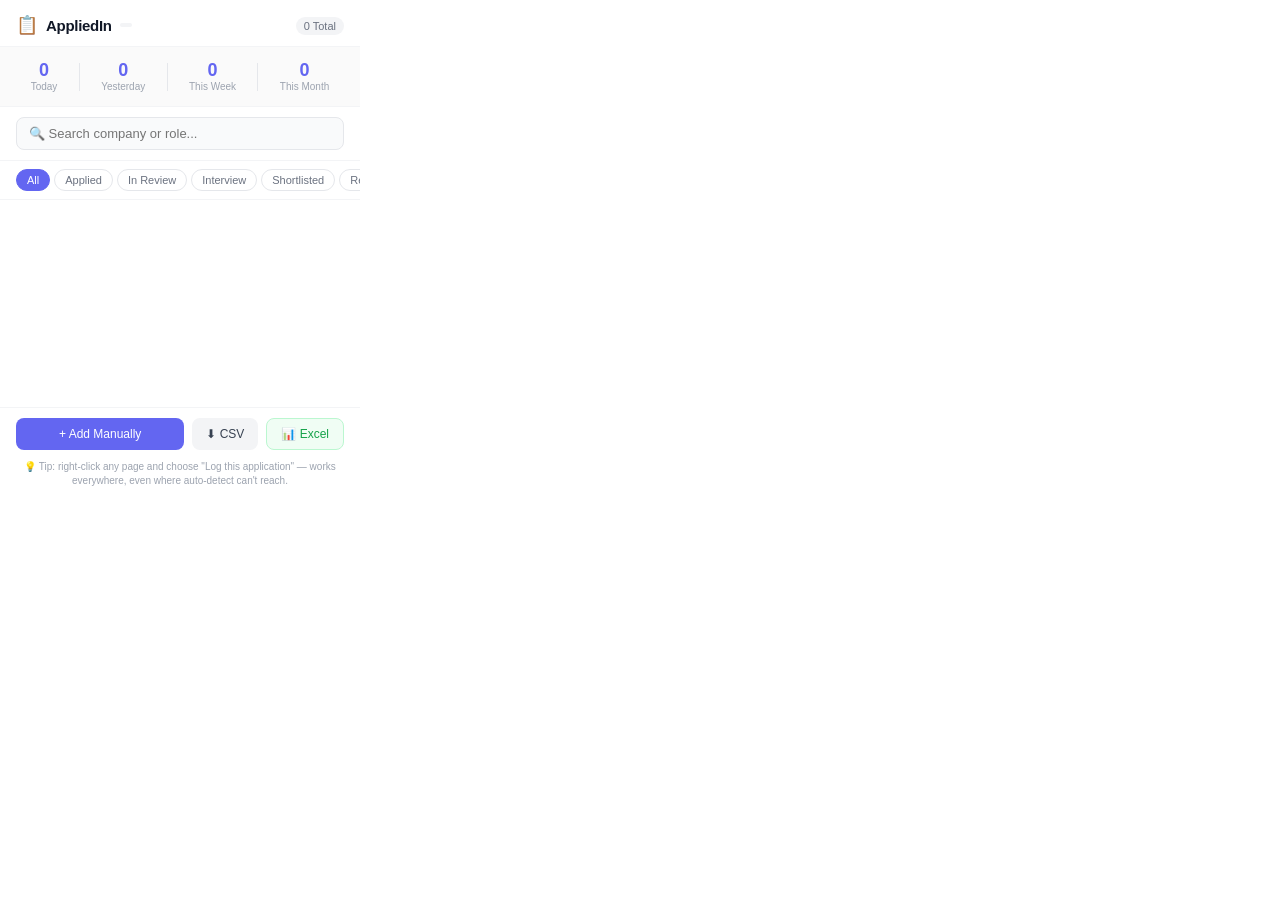
==== extension/popup/popup.html @ 759933e7 "new ways are coming to save the job role" ====
<!DOCTYPE html>
<html lang="en">
<head>
  <meta charset="UTF-8" />
  <meta name="viewport" content="width=device-width, initial-scale=1.0" />
  <title>AppliedIn</title>
  <link rel="stylesheet" href="popup.css" />
</head>
<body>

  <!-- Header -->
  <div class="header">
    <div class="header-left">
      <span class="logo">📋</span>
      <span class="app-name">AppliedIn</span>
      <span class="app-version" id="appVersion"></span>
    </div>
    <div class="header-right">
      <span class="total-count" id="totalCount">0 Total</span>
    </div>
  </div>

  <!-- Stats Bar -->
  <div class="stats-bar">
    <div class="stat" data-period="today">
      <div class="stat-value" id="statToday">0</div>
      <div class="stat-label">Today</div>
    </div>
    <div class="stat-divider"></div>
    <div class="stat" data-period="yesterday">
      <div class="stat-value" id="statYesterday">0</div>
      <div class="stat-label">Yesterday</div>
    </div>
    <div class="stat-divider"></div>
    <div class="stat" data-period="week">
      <div class="stat-value" id="statWeek">0</div>
      <div class="stat-label">This Week</div>
    </div>
    <div class="stat-divider"></div>
    <div class="stat" data-period="month">
      <div class="stat-value" id="statMonth">0</div>
      <div class="stat-label">This Month</div>
    </div>
  </div>

  <!-- Search Bar -->
  <div class="search-wrap">
    <input
      type="text"
      id="searchInput"
      placeholder="🔍 Search company or role..."
      autocomplete="off"
    />
  </div>

  <!-- Filter Tabs -->
  <div class="filter-tabs">
    <button class="tab active" data-filter="all">All</button>
    <button class="tab" data-filter="Applied">Applied</button>
    <button class="tab" data-filter="In Review">In Review</button>
    <button class="tab" data-filter="Interview">Interview</button>
    <button class="tab" data-filter="Shortlisted">Shortlisted</button>
    <button class="tab" data-filter="Rejected">Rejected</button>
  </div>

  <!-- Applications List -->
  <div class="applications-list" id="applicationsList"></div>

  <!-- Empty State -->
  <div class="empty-state" id="emptyState" style="display:none;">
    <div class="empty-icon">📭</div>
    <div class="empty-title">No applications yet</div>
    <div class="empty-subtitle">Start applying on LinkedIn, Naukri, or Internshala and they'll appear here automatically.</div>
  </div>

  <!-- Bottom Actions -->
  <div class="bottom-bar">
    <button class="btn-add" id="btnAdd">+ Add Manually</button>
    <button class="btn-export" id="btnExport">⬇ CSV</button>
    <button class="btn-excel" id="btnExcel">📊 Excel</button>
  </div>
  <div class="tip-text">
    💡 Tip: right-click any page and choose "Log this application" — works everywhere, even where auto-detect can't reach.
  </div>

  <!-- Manual Add Modal -->
  <div class="modal-overlay" id="modalOverlay" style="display:none;">
    <div class="modal">
      <div class="modal-header">
        <span class="modal-title">Add Application</span>
        <button class="modal-close" id="modalClose">✕</button>
      </div>
      <div class="modal-body">
        <input type="text" id="addCompany" placeholder="Company name *" />
        <input type="text" id="addRole" placeholder="Job role *" />
        <input type="text" id="addLocation" placeholder="Location (optional)" />
        <select id="addPlatform">
          <option value="">Select Platform</option>
          <option value="LinkedIn">LinkedIn</option>
          <option value="Naukri">Naukri</option>
          <option value="Internshala">Internshala</option>
          <option value="Indeed">Indeed</option>
          <option value="Glassdoor">Glassdoor</option>
          <option value="Unstop">Unstop</option>
          <option value="Company Website">Company Website</option>
          <option value="Other">Other</option>
        </select>
        <select id="addStatus">
          <option value="Applied">Applied</option>
          <option value="In Review">In Review</option>
          <option value="Interview">Interview</option>
          <option value="Shortlisted">Shortlisted</option>
          <option value="Rejected">Rejected</option>
        </select>
      </div>
      <div class="modal-footer">
        <button class="btn-cancel" id="btnCancel">Cancel</button>
        <button class="btn-save" id="btnSave">Save</button>
      </div>
    </div>
  </div>

  <!-- Export Period Modal -->
  <div class="modal-overlay" id="exportModal" style="display:none;">
    <div class="modal">
      <div class="modal-header">
        <span class="modal-title" id="exportModalTitle">Export Applications</span>
        <button class="modal-close" id="exportModalClose">✕</button>
      </div>
      <div class="modal-body">
        <div class="period-options">
          <label class="period-option">
            <input type="radio" name="exportPeriod" value="today" />
            <span>Today</span>
          </label>
          <label class="period-option">
            <input type="radio" name="exportPeriod" value="yesterday" />
            <span>Yesterday</span>
          </label>
          <label class="period-option">
            <input type="radio" name="exportPeriod" value="week" />
            <span>This Week</span>
          </label>
          <label class="period-option">
            <input type="radio" name="exportPeriod" value="month" />
            <span>This Month</span>
          </label>
          <label class="period-option">
            <input type="radio" name="exportPeriod" value="year" />
            <span>This Year</span>
          </label>
          <label class="period-option">
            <input type="radio" name="exportPeriod" value="all" checked />
            <span>All Time</span>
          </label>
        </div>
        <div class="period-count" id="periodCount">0 applications selected</div>
      </div>
      <div class="modal-footer">
        <button class="btn-cancel" id="exportCancel">Cancel</button>
        <button class="btn-save" id="exportDownload">Download</button>
      </div>
    </div>
  </div>

  <script src="../xlsx.full.min.js"></script>
  <script src="popup.js"></script>
</body>
</html>
---- extension/popup/popup.css ----
* {
  margin: 0;
  padding: 0;
  box-sizing: border-box;
}

body {
  width: 360px;
  min-height: 500px;
  max-height: 600px;
  font-family: -apple-system, BlinkMacSystemFont, 'Segoe UI', sans-serif;
  background: #ffffff;
  color: #111827;
  display: flex;
  flex-direction: column;
  overflow: hidden;
}

/* Header */
.header {
  display: flex;
  align-items: center;
  justify-content: space-between;
  padding: 14px 16px 10px;
  border-bottom: 1px solid #f3f4f6;
}

.header-left {
  display: flex;
  align-items: center;
  gap: 8px;
}

.logo { font-size: 18px; }

.app-name {
  font-size: 15px;
  font-weight: 700;
  color: #111827;
  letter-spacing: -0.3px;
}

.app-version {
  font-size: 10px;
  font-weight: 600;
  color: #9ca3af;
  background: #f3f4f6;
  padding: 2px 6px;
  border-radius: 8px;
}

.total-count {
  font-size: 11px;
  font-weight: 500;
  color: #6b7280;
  background: #f3f4f6;
  padding: 3px 8px;
  border-radius: 20px;
}

/* Stats Bar */
.stats-bar {
  display: flex;
  align-items: center;
  justify-content: space-around;
  padding: 10px 16px;
  border-bottom: 1px solid #f3f4f6;
  background: #fafafa;
}

.stat {
  display: flex;
  flex-direction: column;
  align-items: center;
  gap: 2px;
  cursor: pointer;
  padding: 4px 8px;
  border-radius: 8px;
  transition: background 0.15s;
}

.stat:hover {
  background: #eef2ff;
}

.stat.active {
  background: #6366f1;
}

.stat.active .stat-value {
  color: #ffffff;
}

.stat.active .stat-label {
  color: #e0e7ff;
}

.stat-value {
  font-size: 18px;
  font-weight: 700;
  color: #6366f1;
  line-height: 1;
}

.stat-label {
  font-size: 10px;
  color: #9ca3af;
  font-weight: 500;
}

.stat-divider {
  width: 1px;
  height: 28px;
  background: #e5e7eb;
}

/* Search */
.search-wrap {
  padding: 10px 16px;
  border-bottom: 1px solid #f3f4f6;
}

.search-wrap input {
  width: 100%;
  padding: 8px 12px;
  border: 1px solid #e5e7eb;
  border-radius: 8px;
  font-size: 13px;
  color: #111827;
  background: #f9fafb;
  outline: none;
  transition: border-color 0.2s;
}

.search-wrap input:focus {
  border-color: #6366f1;
  background: #ffffff;
}

/* Filter Tabs */
.filter-tabs {
  display: flex;
  gap: 4px;
  padding: 8px 16px;
  overflow-x: auto;
  border-bottom: 1px solid #f3f4f6;
  scrollbar-width: none;
}

.filter-tabs::-webkit-scrollbar { display: none; }

.tab {
  flex-shrink: 0;
  padding: 4px 10px;
  border-radius: 20px;
  border: 1px solid #e5e7eb;
  background: #ffffff;
  font-size: 11px;
  font-weight: 500;
  color: #6b7280;
  cursor: pointer;
  transition: all 0.15s;
}

.tab:hover { background: #f3f4f6; }

.tab.active {
  background: #6366f1;
  color: #ffffff;
  border-color: #6366f1;
}

/* Applications List */
.applications-list {
  flex: 1;
  overflow-y: auto;
  padding: 8px 16px;
  display: flex;
  flex-direction: column;
  gap: 8px;
}

.applications-list::-webkit-scrollbar { width: 4px; }
.applications-list::-webkit-scrollbar-track { background: transparent; }
.applications-list::-webkit-scrollbar-thumb {
  background: #e5e7eb;
  border-radius: 4px;
}

/* Application Card */
.app-card {
  background: #f9fafb;
  border: 1px solid #f3f4f6;
  border-radius: 10px;
  padding: 10px 12px;
  cursor: pointer;
  transition: border-color 0.15s;
}

.app-card:hover {
  border-color: #e5e7eb;
  background: #ffffff;
}

.app-card-top {
  display: flex;
  align-items: flex-start;
  justify-content: space-between;
  margin-bottom: 4px;
}

.app-company {
  font-size: 13px;
  font-weight: 600;
  color: #111827;
}

.app-role {
  font-size: 12px;
  color: #6b7280;
  margin-bottom: 6px;
  white-space: nowrap;
  overflow: hidden;
  text-overflow: ellipsis;
  max-width: 220px;
}

.app-card-bottom {
  display: flex;
  align-items: center;
  justify-content: space-between;
}

.app-meta {
  display: flex;
  align-items: center;
  gap: 6px;
}

.app-platform { font-size: 11px; color: #9ca3af; }
.app-date { font-size: 11px; color: #9ca3af; }

.app-dot {
  width: 3px;
  height: 3px;
  border-radius: 50%;
  background: #d1d5db;
}

/* Status Badges */
.status-badge {
  font-size: 10px;
  font-weight: 500;
  padding: 2px 8px;
  border-radius: 20px;
  flex-shrink: 0;
}

.status-Applied { background: #eff6ff; color: #3b82f6; }
.status-In-Review { background: #fffbeb; color: #f59e0b; }
.status-Interview { background: #f5f3ff; color: #8b5cf6; }
.status-Shortlisted { background: #f0fdf4; color: #22c55e; }
.status-Rejected { background: #fef2f2; color: #ef4444; }

.status-select {
  font-size: 11px;
  border: none;
  background: transparent;
  cursor: pointer;
  color: inherit;
  font-weight: 500;
  outline: none;
  padding: 2px 4px;
  border-radius: 20px;
}

.btn-delete {
  background: none;
  border: none;
  cursor: pointer;
  font-size: 13px;
  color: #d1d5db;
  padding: 2px 4px;
  border-radius: 4px;
  transition: color 0.15s;
}

.btn-delete:hover { color: #ef4444; }

.card-actions {
  display: flex;
  align-items: center;
  gap: 2px;
}

.btn-edit {
  background: none;
  border: none;
  cursor: pointer;
  font-size: 12px;
  color: #d1d5db;
  padding: 2px 4px;
  border-radius: 4px;
  transition: color 0.15s;
}

.btn-edit:hover { color: #4f46e5; }

.edit-form input {
  width: 100%;
  box-sizing: border-box;
  font-size: 12px;
  padding: 6px 8px;
  border: 1.5px solid #e5e7eb;
  border-radius: 6px;
  margin-bottom: 6px;
  color: #111827;
  outline: none;
}

.edit-form input:focus {
  border-color: #6366f1;
}

.edit-form-actions {
  display: flex;
  gap: 6px;
  margin-bottom: 8px;
}

.btn-edit-save, .btn-edit-cancel {
  flex: 1;
  padding: 6px;
  border: none;
  border-radius: 6px;
  font-size: 11px;
  font-weight: 600;
  cursor: pointer;
}

.btn-edit-save { background: #22c55e; color: white; }
.btn-edit-cancel { background: #f3f4f6; color: #374151; }

/* Empty State */
.empty-state {
  flex: 1;
  display: flex;
  flex-direction: column;
  align-items: center;
  justify-content: center;
  padding: 32px 24px;
  text-align: center;
}

.empty-icon { font-size: 36px; margin-bottom: 12px; }
.empty-title { font-size: 14px; font-weight: 600; color: #374151; margin-bottom: 6px; }
.empty-subtitle { font-size: 12px; color: #9ca3af; line-height: 1.6; }

/* Bottom Bar */
.bottom-bar {
  display: flex;
  gap: 8px;
  padding: 10px 16px;
  border-top: 1px solid #f3f4f6;
}

.tip-text {
  padding: 0 16px 12px;
  font-size: 10px;
  color: #9ca3af;
  line-height: 1.4;
  text-align: center;
}

.btn-add {
  flex: 1;
  padding: 8px;
  background: #6366f1;
  color: white;
  border: none;
  border-radius: 8px;
  font-size: 12px;
  font-weight: 500;
  cursor: pointer;
  transition: background 0.15s;
}

.btn-add:hover { background: #4f46e5; }

.btn-export {
  padding: 8px 14px;
  background: #f3f4f6;
  color: #374151;
  border: none;
  border-radius: 8px;
  font-size: 12px;
  font-weight: 500;
  cursor: pointer;
  transition: background 0.15s;
}

.btn-export:hover { background: #e5e7eb; }

.btn-excel {
  padding: 8px 14px;
  background: #f0fdf4;
  color: #16a34a;
  border: 1px solid #bbf7d0;
  border-radius: 8px;
  font-size: 12px;
  font-weight: 500;
  cursor: pointer;
  transition: background 0.15s;
}

.btn-excel:hover { background: #dcfce7; }

/* Modal */
.modal-overlay {
  position: fixed;
  inset: 0;
  background: rgba(0,0,0,0.4);
  display: flex;
  align-items: center;
  justify-content: center;
  z-index: 9999;
}

.modal {
  background: white;
  border-radius: 12px;
  width: 320px;
  overflow: hidden;
  box-shadow: 0 20px 40px rgba(0,0,0,0.15);
}

.modal-header {
  display: flex;
  align-items: center;
  justify-content: space-between;
  padding: 14px 16px;
  border-bottom: 1px solid #f3f4f6;
}

.modal-title { font-size: 14px; font-weight: 600; color: #111827; }

.modal-close {
  background: none;
  border: none;
  font-size: 14px;
  color: #9ca3af;
  cursor: pointer;
}

.modal-close:hover { color: #374151; }

.modal-body {
  padding: 16px;
  display: flex;
  flex-direction: column;
  gap: 8px;
}

.modal-body input,
.modal-body select {
  width: 100%;
  padding: 8px 12px;
  border: 1px solid #e5e7eb;
  border-radius: 8px;
  font-size: 13px;
  color: #111827;
  background: #f9fafb;
  outline: none;
  transition: border-color 0.2s;
}

.modal-body input:focus,
.modal-body select:focus {
  border-color: #6366f1;
  background: #ffffff;
}

.modal-footer {
  display: flex;
  gap: 8px;
  padding: 12px 16px;
  border-top: 1px solid #f3f4f6;
}

.btn-cancel {
  flex: 1;
  padding: 8px;
  background: #f3f4f6;
  color: #374151;
  border: none;
  border-radius: 8px;
  font-size: 13px;
  font-weight: 500;
  cursor: pointer;
}

.btn-cancel:hover { background: #e5e7eb; }

.btn-save {
  flex: 1;
  padding: 8px;
  background: #6366f1;
  color: white;
  border: none;
  border-radius: 8px;
  font-size: 13px;
  font-weight: 500;
  cursor: pointer;
}

.btn-save:hover { background: #4f46e5; }

/* Period Options */
.period-options {
  display: flex;
  flex-direction: column;
  gap: 8px;
}

.period-option {
  display: flex;
  align-items: center;
  gap: 10px;
  padding: 10px 12px;
  border: 1px solid #e5e7eb;
  border-radius: 8px;
  cursor: pointer;
  transition: all 0.15s;
  font-size: 13px;
  color: #374151;
}

.period-option:hover {
  background: #f5f3ff;
  border-color: #6366f1;
}

.period-option input[type="radio"] {
  accent-color: #6366f1;
  width: 14px;
  height: 14px;
}

.period-count {
  margin-top: 10px;
  text-align: center;
  font-size: 12px;
  color: #6b7280;
  font-weight: 500;
}
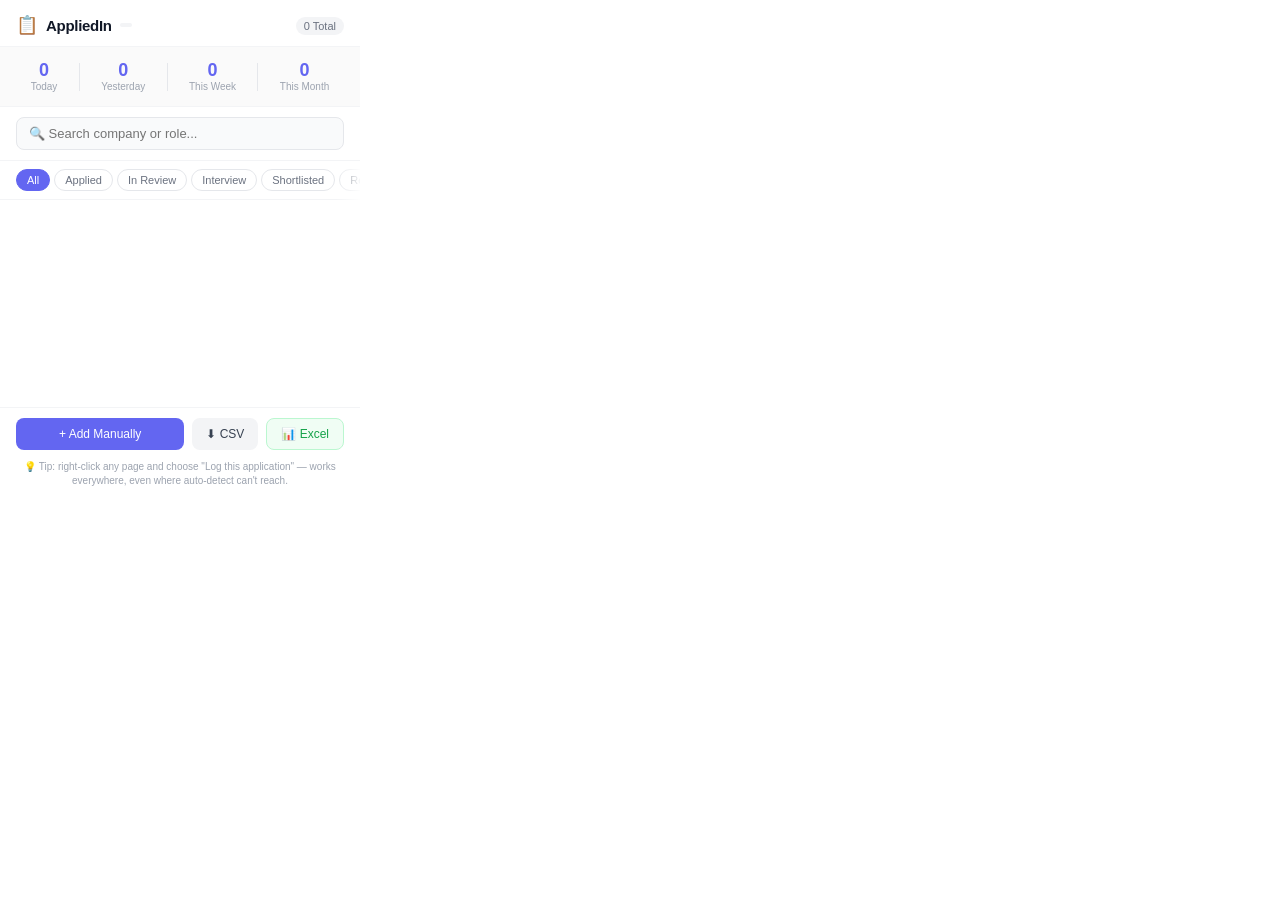
==== commit 58fd5bc8: "trying to fix the duplication errors" ====
--- a/extension/popup/popup.html
+++ b/extension/popup/popup.html
@@ -43,6 +43,9 @@
     </div>
   </div>
 
+  <!-- Weekly Summary -->
+  <div class="weekly-summary" id="weeklySummary" style="display:none;"></div>
+
   <!-- Search Bar -->
   <div class="search-wrap">
     <input
@@ -54,13 +57,15 @@
   </div>
 
   <!-- Filter Tabs -->
-  <div class="filter-tabs">
-    <button class="tab active" data-filter="all">All</button>
-    <button class="tab" data-filter="Applied">Applied</button>
-    <button class="tab" data-filter="In Review">In Review</button>
-    <button class="tab" data-filter="Interview">Interview</button>
-    <button class="tab" data-filter="Shortlisted">Shortlisted</button>
-    <button class="tab" data-filter="Rejected">Rejected</button>
+  <div class="filter-tabs-wrap">
+    <div class="filter-tabs">
+      <button class="tab active" data-filter="all">All</button>
+      <button class="tab" data-filter="Applied">Applied</button>
+      <button class="tab" data-filter="In Review">In Review</button>
+      <button class="tab" data-filter="Interview">Interview</button>
+      <button class="tab" data-filter="Shortlisted">Shortlisted</button>
+      <button class="tab" data-filter="Rejected">Rejected</button>
+    </div>
   </div>
 
   <!-- Applications List -->
--- a/extension/popup/popup.css
+++ b/extension/popup/popup.css
@@ -114,6 +114,19 @@
   background: #e5e7eb;
 }
 
+/* Weekly Summary */
+.weekly-summary {
+  margin: 10px 16px 0;
+  padding: 10px 14px;
+  background: linear-gradient(135deg, #eef2ff, #f5f3ff);
+  border: 1px solid #e0e7ff;
+  border-radius: 10px;
+  font-size: 12px;
+  color: #4338ca;
+  line-height: 1.5;
+  font-weight: 500;
+}
+
 /* Search */
 .search-wrap {
   padding: 10px 16px;
@@ -138,6 +151,21 @@
 }
 
 /* Filter Tabs */
+.filter-tabs-wrap {
+  position: relative;
+}
+
+.filter-tabs-wrap::after {
+  content: '';
+  position: absolute;
+  top: 0;
+  right: 0;
+  bottom: 0;
+  width: 24px;
+  background: linear-gradient(to right, rgba(255,255,255,0), rgba(255,255,255,0.95));
+  pointer-events: none;
+}
+
 .filter-tabs {
   display: flex;
   gap: 4px;
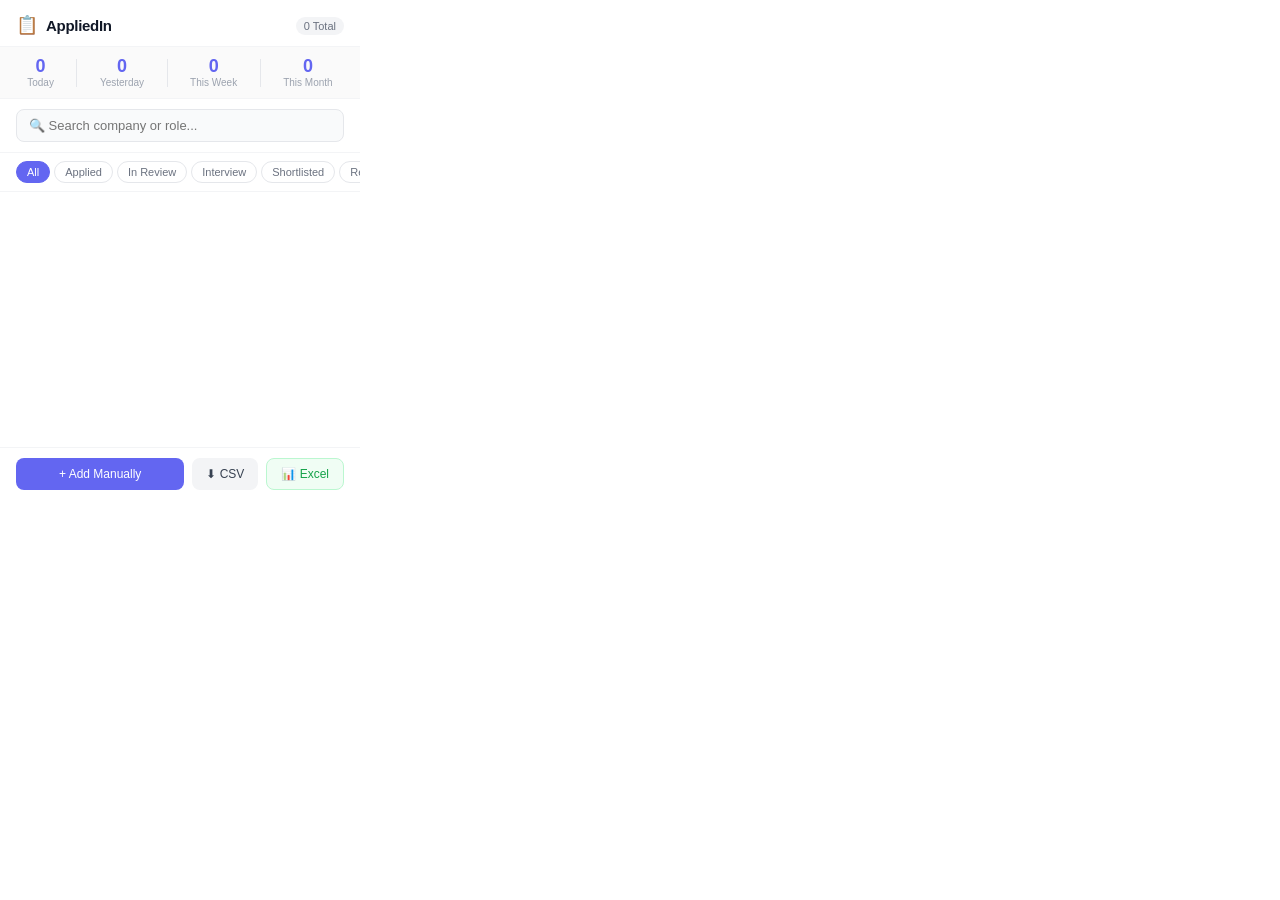
==== commit 864bcf18: "new websites added and errors fixed" ====
--- a/extension/popup/popup.html
+++ b/extension/popup/popup.html
@@ -13,7 +13,6 @@
     <div class="header-left">
       <span class="logo">📋</span>
       <span class="app-name">AppliedIn</span>
-      <span class="app-version" id="appVersion"></span>
     </div>
     <div class="header-right">
       <span class="total-count" id="totalCount">0 Total</span>
@@ -22,29 +21,26 @@
 
   <!-- Stats Bar -->
   <div class="stats-bar">
-    <div class="stat" data-period="today">
+    <div class="stat">
       <div class="stat-value" id="statToday">0</div>
       <div class="stat-label">Today</div>
     </div>
     <div class="stat-divider"></div>
-    <div class="stat" data-period="yesterday">
+    <div class="stat">
       <div class="stat-value" id="statYesterday">0</div>
       <div class="stat-label">Yesterday</div>
     </div>
     <div class="stat-divider"></div>
-    <div class="stat" data-period="week">
+    <div class="stat">
       <div class="stat-value" id="statWeek">0</div>
       <div class="stat-label">This Week</div>
     </div>
     <div class="stat-divider"></div>
-    <div class="stat" data-period="month">
+    <div class="stat">
       <div class="stat-value" id="statMonth">0</div>
       <div class="stat-label">This Month</div>
     </div>
   </div>
-
-  <!-- Weekly Summary -->
-  <div class="weekly-summary" id="weeklySummary" style="display:none;"></div>
 
   <!-- Search Bar -->
   <div class="search-wrap">
@@ -57,15 +53,13 @@
   </div>
 
   <!-- Filter Tabs -->
-  <div class="filter-tabs-wrap">
-    <div class="filter-tabs">
-      <button class="tab active" data-filter="all">All</button>
-      <button class="tab" data-filter="Applied">Applied</button>
-      <button class="tab" data-filter="In Review">In Review</button>
-      <button class="tab" data-filter="Interview">Interview</button>
-      <button class="tab" data-filter="Shortlisted">Shortlisted</button>
-      <button class="tab" data-filter="Rejected">Rejected</button>
-    </div>
+  <div class="filter-tabs">
+    <button class="tab active" data-filter="all">All</button>
+    <button class="tab" data-filter="Applied">Applied</button>
+    <button class="tab" data-filter="In Review">In Review</button>
+    <button class="tab" data-filter="Interview">Interview</button>
+    <button class="tab" data-filter="Shortlisted">Shortlisted</button>
+    <button class="tab" data-filter="Rejected">Rejected</button>
   </div>
 
   <!-- Applications List -->
@@ -83,9 +77,6 @@
     <button class="btn-add" id="btnAdd">+ Add Manually</button>
     <button class="btn-export" id="btnExport">⬇ CSV</button>
     <button class="btn-excel" id="btnExcel">📊 Excel</button>
-  </div>
-  <div class="tip-text">
-    💡 Tip: right-click any page and choose "Log this application" — works everywhere, even where auto-detect can't reach.
   </div>
 
   <!-- Manual Add Modal -->
@@ -168,7 +159,7 @@
     </div>
   </div>
 
-  <script src="../xlsx.full.min.js"></script>
+  <script src="db.js"></script>
   <script src="popup.js"></script>
 </body>
 </html>
--- a/extension/popup/popup.css
+++ b/extension/popup/popup.css
@@ -40,15 +40,6 @@
   letter-spacing: -0.3px;
 }
 
-.app-version {
-  font-size: 10px;
-  font-weight: 600;
-  color: #9ca3af;
-  background: #f3f4f6;
-  padding: 2px 6px;
-  border-radius: 8px;
-}
-
 .total-count {
   font-size: 11px;
   font-weight: 500;
@@ -73,26 +64,6 @@
   flex-direction: column;
   align-items: center;
   gap: 2px;
-  cursor: pointer;
-  padding: 4px 8px;
-  border-radius: 8px;
-  transition: background 0.15s;
-}
-
-.stat:hover {
-  background: #eef2ff;
-}
-
-.stat.active {
-  background: #6366f1;
-}
-
-.stat.active .stat-value {
-  color: #ffffff;
-}
-
-.stat.active .stat-label {
-  color: #e0e7ff;
 }
 
 .stat-value {
@@ -114,19 +85,6 @@
   background: #e5e7eb;
 }
 
-/* Weekly Summary */
-.weekly-summary {
-  margin: 10px 16px 0;
-  padding: 10px 14px;
-  background: linear-gradient(135deg, #eef2ff, #f5f3ff);
-  border: 1px solid #e0e7ff;
-  border-radius: 10px;
-  font-size: 12px;
-  color: #4338ca;
-  line-height: 1.5;
-  font-weight: 500;
-}
-
 /* Search */
 .search-wrap {
   padding: 10px 16px;
@@ -151,21 +109,6 @@
 }
 
 /* Filter Tabs */
-.filter-tabs-wrap {
-  position: relative;
-}
-
-.filter-tabs-wrap::after {
-  content: '';
-  position: absolute;
-  top: 0;
-  right: 0;
-  bottom: 0;
-  width: 24px;
-  background: linear-gradient(to right, rgba(255,255,255,0), rgba(255,255,255,0.95));
-  pointer-events: none;
-}
-
 .filter-tabs {
   display: flex;
   gap: 4px;
@@ -315,60 +258,6 @@
 
 .btn-delete:hover { color: #ef4444; }
 
-.card-actions {
-  display: flex;
-  align-items: center;
-  gap: 2px;
-}
-
-.btn-edit {
-  background: none;
-  border: none;
-  cursor: pointer;
-  font-size: 12px;
-  color: #d1d5db;
-  padding: 2px 4px;
-  border-radius: 4px;
-  transition: color 0.15s;
-}
-
-.btn-edit:hover { color: #4f46e5; }
-
-.edit-form input {
-  width: 100%;
-  box-sizing: border-box;
-  font-size: 12px;
-  padding: 6px 8px;
-  border: 1.5px solid #e5e7eb;
-  border-radius: 6px;
-  margin-bottom: 6px;
-  color: #111827;
-  outline: none;
-}
-
-.edit-form input:focus {
-  border-color: #6366f1;
-}
-
-.edit-form-actions {
-  display: flex;
-  gap: 6px;
-  margin-bottom: 8px;
-}
-
-.btn-edit-save, .btn-edit-cancel {
-  flex: 1;
-  padding: 6px;
-  border: none;
-  border-radius: 6px;
-  font-size: 11px;
-  font-weight: 600;
-  cursor: pointer;
-}
-
-.btn-edit-save { background: #22c55e; color: white; }
-.btn-edit-cancel { background: #f3f4f6; color: #374151; }
-
 /* Empty State */
 .empty-state {
   flex: 1;
@@ -390,14 +279,6 @@
   gap: 8px;
   padding: 10px 16px;
   border-top: 1px solid #f3f4f6;
-}
-
-.tip-text {
-  padding: 0 16px 12px;
-  font-size: 10px;
-  color: #9ca3af;
-  line-height: 1.4;
-  text-align: center;
 }
 
 .btn-add {
@@ -580,4 +461,39 @@
   font-size: 12px;
   color: #6b7280;
   font-weight: 500;
-}+}
+/* ── New field tags: salary, jobType, workMode ── */
+.app-tags {
+  display: flex;
+  flex-wrap: wrap;
+  gap: 5px;
+  margin: 4px 0 6px 0;
+}
+
+.app-tag {
+  display: inline-flex;
+  align-items: center;
+  font-size: 10px;
+  font-weight: 600;
+  padding: 2px 8px;
+  border-radius: 20px;
+  line-height: 1.5;
+}
+
+.tag-salary {
+  background: #f0fdf4;
+  color: #16a34a;
+  border: 1px solid #bbf7d0;
+}
+
+.tag-jobtype {
+  background: #eff6ff;
+  color: #2563eb;
+  border: 1px solid #bfdbfe;
+}
+
+.tag-workmode {
+  background: #fdf4ff;
+  color: #9333ea;
+  border: 1px solid #e9d5ff;
+}
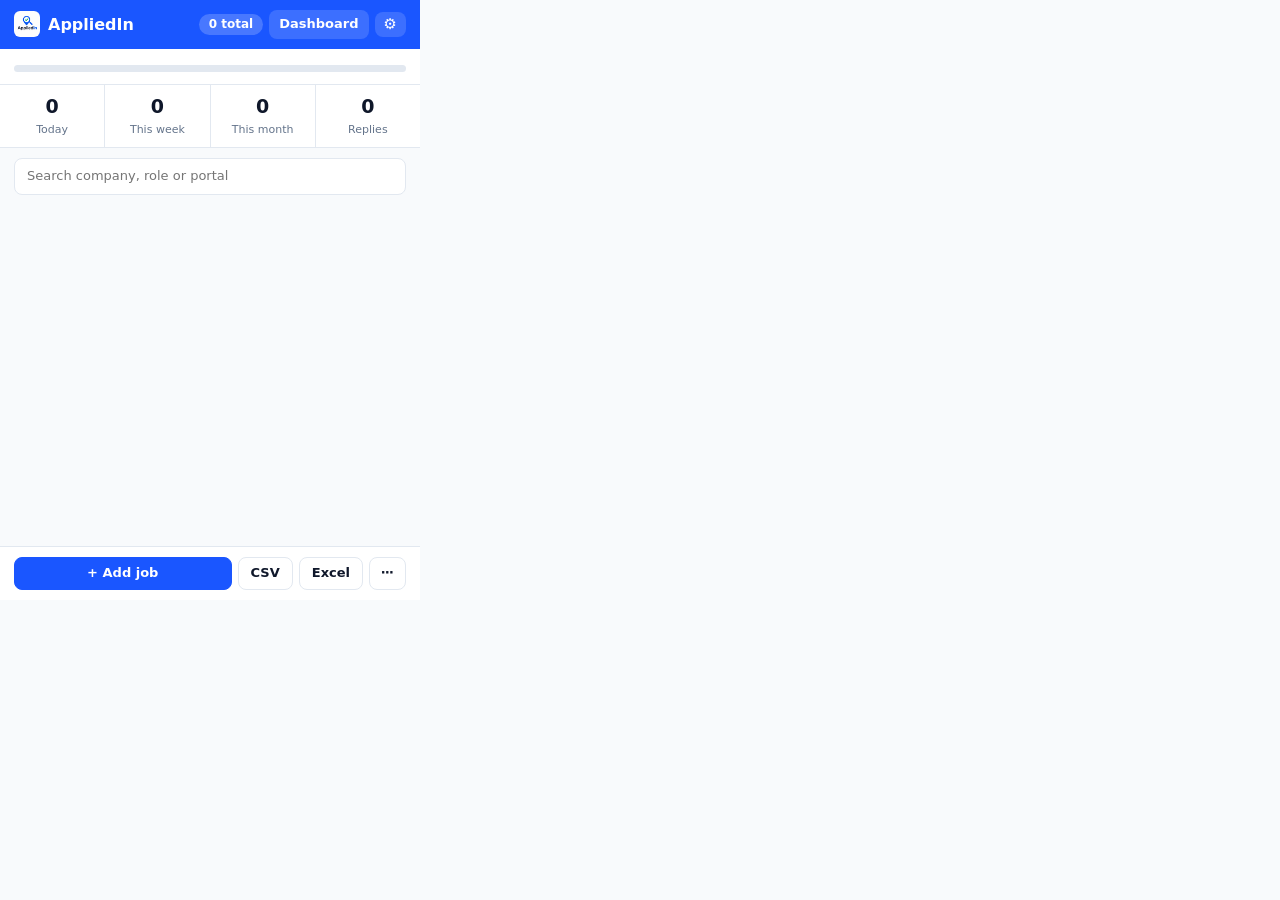
==== commit 1849cdae: "Dashboard included and tracking also updated" ====
--- a/extension/popup/popup.html
+++ b/extension/popup/popup.html
@@ -7,159 +7,105 @@
   <link rel="stylesheet" href="popup.css" />
 </head>
 <body>
+  <header class="top">
+    <div class="brand"><img src="../icons/icon48.png" alt="" width="26" height="26" /><span>AppliedIn</span></div>
+    <div class="top-r">
+      <span id="totalCount" class="pill">0 total</span>
+      <button id="btnBoard" class="ghost" type="button" title="Open full dashboard with board and insights">Dashboard</button>
+      <button id="btnSettings" class="icon" type="button" aria-label="Settings" title="Settings">⚙</button>
+    </div>
+  </header>
 
-  <!-- Header -->
-  <div class="header">
-    <div class="header-left">
-      <span class="logo">📋</span>
-      <span class="app-name">AppliedIn</span>
-    </div>
-    <div class="header-right">
-      <span class="total-count" id="totalCount">0 Total</span>
+  <section class="goal" aria-label="Daily goal">
+    <div class="goal-t"><span id="goalText"></span><span id="streakText"></span></div>
+    <div class="meter"><i id="goalFill"></i></div>
+  </section>
+
+  <button id="attention" class="strip warn" type="button" hidden></button>
+  <button id="backupWarn" class="strip" type="button" hidden></button>
+
+  <section class="stats">
+    <div class="stat"><b id="statToday">0</b><span>Today</span></div>
+    <div class="stat"><b id="statWeek">0</b><span>This week</span></div>
+    <div class="stat"><b id="statMonth">0</b><span>This month</span></div>
+    <div class="stat" id="statReplyBox" title="Companies that replied (shortlisted, interview, offer, rejected). Updated by you, by portal pages, or by Gmail detection."><b id="statResp">0</b><span id="statRespLbl">Replies</span></div>
+  </section>
+
+  <div class="search"><input id="searchInput" type="search" placeholder="Search company, role or portal" autocomplete="off" /></div>
+  <nav class="chips" id="chips" aria-label="Filter by status"></nav>
+
+  <main id="list" class="list"></main>
+  <div id="empty" class="empty" hidden>
+    <div class="empty-t">Nothing here yet</div>
+    <p id="emptyMsg">Apply on LinkedIn, Naukri or Internshala and your applications appear here automatically. You can also add one by hand.</p>
+  </div>
+
+  <footer class="bottom">
+    <button id="btnAdd" class="primary" type="button">+ Add job</button>
+    <button id="btnCsv" type="button">CSV</button>
+    <button id="btnExcel" type="button">Excel</button>
+    <button id="btnMore" class="icon" type="button" aria-haspopup="menu" aria-label="More options">⋯</button>
+  </footer>
+
+  <div id="menu" class="menu" role="menu" hidden>
+    <button id="mBackup" role="menuitem" type="button">Back up all data (JSON)</button>
+    <button id="mRestore" role="menuitem" type="button">Restore from backup</button>
+    <button id="mBoard" role="menuitem" type="button">Open dashboard</button>
+  </div>
+  <input type="file" id="fileRestore" accept="application/json,.json" hidden />
+
+  <!-- Add job -->
+  <div class="overlay" id="addModal" hidden>
+    <div class="modal" role="dialog" aria-modal="true" aria-labelledby="addTitle">
+      <div class="modal-h"><h2 id="addTitle">Add a job</h2><button class="icon" id="addClose" type="button" aria-label="Close">✕</button></div>
+      <div class="modal-b">
+        <label for="addCompany">Company</label><input id="addCompany" maxlength="100" />
+        <label for="addRole">Job role</label><input id="addRole" maxlength="140" />
+        <div class="two">
+          <div><label for="addLocation">Location</label><input id="addLocation" maxlength="100" /></div>
+          <div><label for="addSalary">Salary or stipend</label><input id="addSalary" maxlength="80" /></div>
+        </div>
+        <label for="addUrl">Job link</label>
+        <div class="inline"><input id="addUrl" type="url" maxlength="500" /><button id="useTab" type="button" class="small">Use this tab</button></div>
+        <div class="two">
+          <div><label for="addPlatform">Portal</label>
+            <select id="addPlatform"><option>LinkedIn</option><option>Naukri</option><option>Internshala</option><option>Indeed</option><option>Glassdoor</option><option>Unstop</option><option>Company Website</option><option selected>Other</option></select></div>
+          <div><label for="addStatus">Status</label>
+            <select id="addStatus"><option>Applied</option><option>Saved</option><option>In Review</option><option>Shortlisted</option><option>Interview</option><option>Offer</option><option>Rejected</option></select></div>
+        </div>
+        <p id="addErr" class="err" hidden></p>
+      </div>
+      <div class="modal-f"><button id="addCancel" type="button">Cancel</button><button id="addForce" type="button" hidden>Add anyway</button><button id="addSave" class="primary" type="button">Save job</button></div>
     </div>
   </div>
 
-  <!-- Stats Bar -->
-  <div class="stats-bar">
-    <div class="stat">
-      <div class="stat-value" id="statToday">0</div>
-      <div class="stat-label">Today</div>
-    </div>
-    <div class="stat-divider"></div>
-    <div class="stat">
-      <div class="stat-value" id="statYesterday">0</div>
-      <div class="stat-label">Yesterday</div>
-    </div>
-    <div class="stat-divider"></div>
-    <div class="stat">
-      <div class="stat-value" id="statWeek">0</div>
-      <div class="stat-label">This Week</div>
-    </div>
-    <div class="stat-divider"></div>
-    <div class="stat">
-      <div class="stat-value" id="statMonth">0</div>
-      <div class="stat-label">This Month</div>
+  <!-- Export -->
+  <div class="overlay" id="exportModal" hidden>
+    <div class="modal" role="dialog" aria-modal="true" aria-labelledby="exportTitle">
+      <div class="modal-h"><h2 id="exportTitle">Export</h2><button class="icon" id="exportClose" type="button" aria-label="Close">✕</button></div>
+      <div class="modal-b">
+        <div class="periods" id="periods"></div>
+        <p class="muted" id="periodCount"></p>
+      </div>
+      <div class="modal-f"><button id="exportCancel" type="button">Cancel</button><button id="exportGo" class="primary" type="button">Download</button></div>
     </div>
   </div>
 
-  <!-- Search Bar -->
-  <div class="search-wrap">
-    <input
-      type="text"
-      id="searchInput"
-      placeholder="🔍 Search company or role..."
-      autocomplete="off"
-    />
-  </div>
-
-  <!-- Filter Tabs -->
-  <div class="filter-tabs">
-    <button class="tab active" data-filter="all">All</button>
-    <button class="tab" data-filter="Applied">Applied</button>
-    <button class="tab" data-filter="In Review">In Review</button>
-    <button class="tab" data-filter="Interview">Interview</button>
-    <button class="tab" data-filter="Shortlisted">Shortlisted</button>
-    <button class="tab" data-filter="Rejected">Rejected</button>
-  </div>
-
-  <!-- Applications List -->
-  <div class="applications-list" id="applicationsList"></div>
-
-  <!-- Empty State -->
-  <div class="empty-state" id="emptyState" style="display:none;">
-    <div class="empty-icon">📭</div>
-    <div class="empty-title">No applications yet</div>
-    <div class="empty-subtitle">Start applying on LinkedIn, Naukri, or Internshala and they'll appear here automatically.</div>
-  </div>
-
-  <!-- Bottom Actions -->
-  <div class="bottom-bar">
-    <button class="btn-add" id="btnAdd">+ Add Manually</button>
-    <button class="btn-export" id="btnExport">⬇ CSV</button>
-    <button class="btn-excel" id="btnExcel">📊 Excel</button>
-  </div>
-
-  <!-- Manual Add Modal -->
-  <div class="modal-overlay" id="modalOverlay" style="display:none;">
-    <div class="modal">
-      <div class="modal-header">
-        <span class="modal-title">Add Application</span>
-        <button class="modal-close" id="modalClose">✕</button>
-      </div>
-      <div class="modal-body">
-        <input type="text" id="addCompany" placeholder="Company name *" />
-        <input type="text" id="addRole" placeholder="Job role *" />
-        <input type="text" id="addLocation" placeholder="Location (optional)" />
-        <select id="addPlatform">
-          <option value="">Select Platform</option>
-          <option value="LinkedIn">LinkedIn</option>
-          <option value="Naukri">Naukri</option>
-          <option value="Internshala">Internshala</option>
-          <option value="Indeed">Indeed</option>
-          <option value="Glassdoor">Glassdoor</option>
-          <option value="Unstop">Unstop</option>
-          <option value="Company Website">Company Website</option>
-          <option value="Other">Other</option>
-        </select>
-        <select id="addStatus">
-          <option value="Applied">Applied</option>
-          <option value="In Review">In Review</option>
-          <option value="Interview">Interview</option>
-          <option value="Shortlisted">Shortlisted</option>
-          <option value="Rejected">Rejected</option>
-        </select>
-      </div>
-      <div class="modal-footer">
-        <button class="btn-cancel" id="btnCancel">Cancel</button>
-        <button class="btn-save" id="btnSave">Save</button>
-      </div>
+  <!-- Settings -->
+  <div class="overlay" id="setModal" hidden>
+    <div class="modal" role="dialog" aria-modal="true" aria-labelledby="setTitle">
+      <div class="modal-h"><h2 id="setTitle">Settings</h2><button class="icon" id="setClose" type="button" aria-label="Close">✕</button></div>
+      <div class="modal-b settings" id="settingsBox"></div>
+      <div class="modal-f"><button id="setDone" class="primary" type="button">Done</button></div>
     </div>
   </div>
 
-  <!-- Export Period Modal -->
-  <div class="modal-overlay" id="exportModal" style="display:none;">
-    <div class="modal">
-      <div class="modal-header">
-        <span class="modal-title" id="exportModalTitle">Export Applications</span>
-        <button class="modal-close" id="exportModalClose">✕</button>
-      </div>
-      <div class="modal-body">
-        <div class="period-options">
-          <label class="period-option">
-            <input type="radio" name="exportPeriod" value="today" />
-            <span>Today</span>
-          </label>
-          <label class="period-option">
-            <input type="radio" name="exportPeriod" value="yesterday" />
-            <span>Yesterday</span>
-          </label>
-          <label class="period-option">
-            <input type="radio" name="exportPeriod" value="week" />
-            <span>This Week</span>
-          </label>
-          <label class="period-option">
-            <input type="radio" name="exportPeriod" value="month" />
-            <span>This Month</span>
-          </label>
-          <label class="period-option">
-            <input type="radio" name="exportPeriod" value="year" />
-            <span>This Year</span>
-          </label>
-          <label class="period-option">
-            <input type="radio" name="exportPeriod" value="all" checked />
-            <span>All Time</span>
-          </label>
-        </div>
-        <div class="period-count" id="periodCount">0 applications selected</div>
-      </div>
-      <div class="modal-footer">
-        <button class="btn-cancel" id="exportCancel">Cancel</button>
-        <button class="btn-save" id="exportDownload">Download</button>
-      </div>
-    </div>
-  </div>
+  <div id="snack" class="snack" role="status" hidden></div>
 
-  <script src="db.js"></script>
+  <script src="../lib/shared.js"></script>
+  <script src="../lib/store.js"></script>
+  <script src="../lib/ui.js"></script>
+  <script src="../lib/settingsui.js"></script>
   <script src="popup.js"></script>
 </body>
-</html>+</html>
--- a/extension/popup/popup.css
+++ b/extension/popup/popup.css
@@ -1,499 +1,89 @@
-* {
-  margin: 0;
-  padding: 0;
-  box-sizing: border-box;
-}
+:root{--brand:#1a56ff;--brand-d:#1445d6;--ink:#0f172a;--muted:#64748b;--line:#e2e8f0;--bg:#f8fafc;--card:#fff;--ok:#16a34a;--bad:#dc2626}
+*{box-sizing:border-box}
+body{margin:0;width:420px;height:600px;display:flex;flex-direction:column;background:var(--bg);color:var(--ink);font:13px/1.45 system-ui,-apple-system,"Segoe UI",Roboto,sans-serif;position:relative;overflow:hidden}
+button{font:inherit;cursor:pointer}button:focus-visible,input:focus-visible,select:focus-visible,textarea:focus-visible,summary:focus-visible{outline:3px solid rgba(26,86,255,.35);outline-offset:1px}
+.top{display:flex;align-items:center;justify-content:space-between;padding:10px 14px;background:var(--brand);color:#fff}
+.brand{display:flex;align-items:center;gap:8px;font-size:16px;font-weight:700}
+.brand img{border-radius:6px;background:#fff}
+.top-r{display:flex;align-items:center;gap:6px}
+.pill{background:rgba(255,255,255,.2);padding:2px 10px;border-radius:99px;font-size:12px;font-weight:600}
+.top .ghost,.top .icon{background:rgba(255,255,255,.15);color:#fff;border:0;border-radius:8px;padding:5px 10px;font-weight:600}
+.top .icon{padding:5px 9px;font-size:15px;line-height:1}.top .ghost:hover,.top .icon:hover{background:rgba(255,255,255,.28)}
+.goal{padding:10px 14px 4px;background:#fff;border-bottom:1px solid var(--line)}
+.goal-t{display:flex;justify-content:space-between;font-weight:600;margin-bottom:6px}
+#streakText{color:#b45309}
+.meter{height:7px;background:var(--line);border-radius:99px;overflow:hidden;margin-bottom:8px}
+.meter i{display:block;height:100%;width:0;background:var(--brand);border-radius:99px;transition:width .3s}
+.meter.done i{background:var(--ok)}
+.stats{display:grid;grid-template-columns:repeat(4,1fr);gap:1px;background:var(--line);border-bottom:1px solid var(--line)}
+.stat{background:#fff;text-align:center;padding:8px 2px}.stat b{display:block;font-size:19px;font-variant-numeric:tabular-nums}.stat span{font-size:11px;color:var(--muted)}
+.search{padding:10px 14px 6px}
+.search input{width:100%;padding:8px 12px;border:1.5px solid var(--line);border-radius:8px;font:inherit;background:#fff}
+.search input:focus{border-color:var(--brand)}
+.chips{display:flex;gap:6px;padding:4px 14px 8px;overflow-x:auto;scrollbar-width:none}
+.chip{flex:none;border:1.5px solid var(--line);background:#fff;color:var(--muted);padding:3px 10px;border-radius:99px;font-weight:600;font-size:12px}
+.chip[aria-pressed="true"]{background:var(--brand);border-color:var(--brand);color:#fff}
+.list{flex:1;overflow-y:auto;padding:0 14px 10px}
+.empty{padding:36px 28px;text-align:center;color:var(--muted)}.empty-t{font-size:15px;font-weight:700;color:var(--ink);margin-bottom:4px}
+.app{background:var(--card);border:1px solid var(--line);border-radius:10px;margin-bottom:8px;overflow:hidden}
+.app.open{border-color:var(--brand)}
+.app-h{display:flex;gap:10px;padding:10px 12px;align-items:flex-start;width:100%;text-align:left;background:none;border:0;color:inherit}
+.app-h:hover{background:#f8fafc}
+.app-m{flex:1;min-width:0}
+.co{font-weight:700;font-size:14px;overflow:hidden;text-overflow:ellipsis;white-space:nowrap}
+.ro{color:#334155;overflow:hidden;text-overflow:ellipsis;white-space:nowrap}
+.meta{color:var(--muted);font-size:12px;margin-top:2px}
+.tag{display:inline-block;background:#f1f5f9;color:#475569;border-radius:5px;padding:0 6px;font-size:11px;margin-right:4px}
+.flag{color:#b45309;font-weight:600}
+.st{flex:none;border:0;border-radius:99px;padding:3px 8px;font-size:12px;font-weight:700;max-width:112px}
+.s-saved,.s-no-response{background:#f1f5f9;color:#475569}.s-applied{background:#eff6ff;color:#1d4ed8}.s-in-review{background:#fef3c7;color:#92400e}
+.s-shortlisted{background:#ccfbf1;color:#0f766e}.s-interview{background:#ede9fe;color:#6d28d9}.s-offer{background:#dcfce7;color:#166534}.s-rejected{background:#fee2e2;color:#b91c1c}
+.detail{border-top:1px solid var(--line);padding:10px 12px;background:#fcfdff}
+.detail label{display:block;font-size:11px;font-weight:600;color:var(--muted);margin:6px 0 2px}
+.detail input,.detail textarea,.detail select{width:100%;padding:6px 8px;border:1.5px solid var(--line);border-radius:6px;font:inherit;background:#fff}
+.detail textarea{min-height:56px;resize:vertical}
+.two{display:grid;grid-template-columns:1fr 1fr;gap:8px}
+.acts{display:flex;gap:6px;margin-top:10px;flex-wrap:wrap}
+.acts button,.modal-f button,.bottom button,.small{border:1.5px solid var(--line);background:#fff;border-radius:8px;padding:6px 12px;font-weight:600;color:var(--ink)}
+.acts button:hover,.modal-f button:hover,.bottom button:hover{background:#f1f5f9}
+.primary,.bottom .primary,.acts .primary,.modal-f .primary{background:var(--brand);border-color:var(--brand);color:#fff}
+.primary:hover,.bottom .primary:hover,.acts .primary:hover,.modal-f .primary:hover{background:var(--brand-d)}
+.danger{color:var(--bad)!important}
+details.jd{margin-top:8px}details.jd summary{cursor:pointer;font-weight:600;color:var(--brand)}
+details.jd pre{white-space:pre-wrap;max-height:140px;overflow:auto;font:12px/1.5 inherit;background:#fff;border:1px solid var(--line);border-radius:6px;padding:8px;margin:6px 0 0}
+.more{display:block;margin:4px auto 6px;background:none;border:0;color:var(--brand);font-weight:600}
+.bottom{display:flex;gap:6px;padding:10px 14px;background:#fff;border-top:1px solid var(--line)}
+.bottom .primary{flex:1}.bottom .icon{padding:6px 11px}
+.menu{position:absolute;right:14px;bottom:56px;background:#fff;border:1px solid var(--line);border-radius:10px;box-shadow:0 10px 30px rgba(15,23,42,.18);padding:4px;z-index:5;min-width:210px}
+.menu button{display:block;width:100%;text-align:left;background:none;border:0;padding:8px 12px;border-radius:6px}.menu button:hover{background:#f1f5f9}
+.overlay{position:absolute;inset:0;background:rgba(15,23,42,.5);display:flex;align-items:center;justify-content:center;z-index:10}
+.overlay[hidden],.menu[hidden],.empty[hidden],.snack[hidden],.err[hidden]{display:none}
+.modal{background:#fff;border-radius:12px;width:380px;max-height:560px;display:flex;flex-direction:column;box-shadow:0 20px 60px rgba(0,0,0,.3)}
+.modal-h{display:flex;justify-content:space-between;align-items:center;padding:12px 16px;border-bottom:1px solid var(--line)}
+.modal-h h2{margin:0;font-size:15px}.modal-h .icon{background:none;border:0;font-size:16px;color:var(--muted)}
+.modal-b{padding:12px 16px;overflow-y:auto}
+.modal-b label{display:block;font-size:12px;font-weight:600;color:var(--muted);margin:8px 0 3px}
+.modal-b input[type=text],.modal-b input:not([type]),.modal-b input[type=url],.modal-b input[type=number],.modal-b select{width:100%;padding:7px 10px;border:1.5px solid var(--line);border-radius:7px;font:inherit}
+.modal-f{display:flex;gap:8px;justify-content:flex-end;padding:10px 16px;border-top:1px solid var(--line)}
+.inline{display:flex;gap:6px}.inline input{flex:1}.small{padding:4px 10px;white-space:nowrap;font-size:12px}
+.err{color:var(--bad);font-weight:600;margin:8px 0 0}.muted{color:var(--muted);font-size:12px}
+.periods{display:grid;gap:6px}
+.period{border:1.5px solid var(--line);background:#fff;border-radius:8px;padding:8px 12px;text-align:left;font-weight:600}
+.period[aria-pressed="true"]{border-color:var(--brand);background:#eff6ff;color:var(--brand)}
+.settings label.sw{display:flex;gap:10px;align-items:flex-start;color:var(--ink);font-size:13px;font-weight:500;margin:10px 0}
+.settings label.sw input{margin-top:3px}.settings small{display:block;color:var(--muted);font-size:11px;font-weight:400;margin-top:1px}
+.snack{position:absolute;left:14px;right:14px;bottom:62px;background:var(--ink);color:#fff;border-radius:10px;padding:10px 14px;display:flex;justify-content:space-between;align-items:center;z-index:20}
+.snack button{background:none;border:0;color:#93c5fd;font-weight:700}
+@media (prefers-reduced-motion:reduce){.meter i{transition:none}}
 
-body {
-  width: 360px;
-  min-height: 500px;
-  max-height: 600px;
-  font-family: -apple-system, BlinkMacSystemFont, 'Segoe UI', sans-serif;
-  background: #ffffff;
-  color: #111827;
-  display: flex;
-  flex-direction: column;
-  overflow: hidden;
-}
+.strip{display:block;width:100%;text-align:left;border:0;border-bottom:1px solid var(--line);background:#eff6ff;color:#1e3a8a;padding:8px 14px;font:inherit;font-weight:600;cursor:pointer}
+.strip.warn{background:#fef3c7;color:#92400e}.strip[hidden]{display:none}.strip:hover{filter:brightness(.97)}
+.settings .set-h{margin:14px 0 2px;font-size:12px;color:var(--muted);font-weight:700;letter-spacing:.02em}.settings .set-h:first-child{margin-top:0}
+.settings .row2{display:grid;grid-template-columns:1fr 1fr;gap:8px}.settings .num label{margin-top:6px}
+.linkbtn{background:none;border:0;color:var(--brand);font-weight:600;padding:6px 0;text-decoration:underline}
+.settings .sw span{flex:1}
 
-/* Header */
-.header {
-  display: flex;
-  align-items: center;
-  justify-content: space-between;
-  padding: 14px 16px 10px;
-  border-bottom: 1px solid #f3f4f6;
-}
-
-.header-left {
-  display: flex;
-  align-items: center;
-  gap: 8px;
-}
-
-.logo { font-size: 18px; }
-
-.app-name {
-  font-size: 15px;
-  font-weight: 700;
-  color: #111827;
-  letter-spacing: -0.3px;
-}
-
-.total-count {
-  font-size: 11px;
-  font-weight: 500;
-  color: #6b7280;
-  background: #f3f4f6;
-  padding: 3px 8px;
-  border-radius: 20px;
-}
-
-/* Stats Bar */
-.stats-bar {
-  display: flex;
-  align-items: center;
-  justify-content: space-around;
-  padding: 10px 16px;
-  border-bottom: 1px solid #f3f4f6;
-  background: #fafafa;
-}
-
-.stat {
-  display: flex;
-  flex-direction: column;
-  align-items: center;
-  gap: 2px;
-}
-
-.stat-value {
-  font-size: 18px;
-  font-weight: 700;
-  color: #6366f1;
-  line-height: 1;
-}
-
-.stat-label {
-  font-size: 10px;
-  color: #9ca3af;
-  font-weight: 500;
-}
-
-.stat-divider {
-  width: 1px;
-  height: 28px;
-  background: #e5e7eb;
-}
-
-/* Search */
-.search-wrap {
-  padding: 10px 16px;
-  border-bottom: 1px solid #f3f4f6;
-}
-
-.search-wrap input {
-  width: 100%;
-  padding: 8px 12px;
-  border: 1px solid #e5e7eb;
-  border-radius: 8px;
-  font-size: 13px;
-  color: #111827;
-  background: #f9fafb;
-  outline: none;
-  transition: border-color 0.2s;
-}
-
-.search-wrap input:focus {
-  border-color: #6366f1;
-  background: #ffffff;
-}
-
-/* Filter Tabs */
-.filter-tabs {
-  display: flex;
-  gap: 4px;
-  padding: 8px 16px;
-  overflow-x: auto;
-  border-bottom: 1px solid #f3f4f6;
-  scrollbar-width: none;
-}
-
-.filter-tabs::-webkit-scrollbar { display: none; }
-
-.tab {
-  flex-shrink: 0;
-  padding: 4px 10px;
-  border-radius: 20px;
-  border: 1px solid #e5e7eb;
-  background: #ffffff;
-  font-size: 11px;
-  font-weight: 500;
-  color: #6b7280;
-  cursor: pointer;
-  transition: all 0.15s;
-}
-
-.tab:hover { background: #f3f4f6; }
-
-.tab.active {
-  background: #6366f1;
-  color: #ffffff;
-  border-color: #6366f1;
-}
-
-/* Applications List */
-.applications-list {
-  flex: 1;
-  overflow-y: auto;
-  padding: 8px 16px;
-  display: flex;
-  flex-direction: column;
-  gap: 8px;
-}
-
-.applications-list::-webkit-scrollbar { width: 4px; }
-.applications-list::-webkit-scrollbar-track { background: transparent; }
-.applications-list::-webkit-scrollbar-thumb {
-  background: #e5e7eb;
-  border-radius: 4px;
-}
-
-/* Application Card */
-.app-card {
-  background: #f9fafb;
-  border: 1px solid #f3f4f6;
-  border-radius: 10px;
-  padding: 10px 12px;
-  cursor: pointer;
-  transition: border-color 0.15s;
-}
-
-.app-card:hover {
-  border-color: #e5e7eb;
-  background: #ffffff;
-}
-
-.app-card-top {
-  display: flex;
-  align-items: flex-start;
-  justify-content: space-between;
-  margin-bottom: 4px;
-}
-
-.app-company {
-  font-size: 13px;
-  font-weight: 600;
-  color: #111827;
-}
-
-.app-role {
-  font-size: 12px;
-  color: #6b7280;
-  margin-bottom: 6px;
-  white-space: nowrap;
-  overflow: hidden;
-  text-overflow: ellipsis;
-  max-width: 220px;
-}
-
-.app-card-bottom {
-  display: flex;
-  align-items: center;
-  justify-content: space-between;
-}
-
-.app-meta {
-  display: flex;
-  align-items: center;
-  gap: 6px;
-}
-
-.app-platform { font-size: 11px; color: #9ca3af; }
-.app-date { font-size: 11px; color: #9ca3af; }
-
-.app-dot {
-  width: 3px;
-  height: 3px;
-  border-radius: 50%;
-  background: #d1d5db;
-}
-
-/* Status Badges */
-.status-badge {
-  font-size: 10px;
-  font-weight: 500;
-  padding: 2px 8px;
-  border-radius: 20px;
-  flex-shrink: 0;
-}
-
-.status-Applied { background: #eff6ff; color: #3b82f6; }
-.status-In-Review { background: #fffbeb; color: #f59e0b; }
-.status-Interview { background: #f5f3ff; color: #8b5cf6; }
-.status-Shortlisted { background: #f0fdf4; color: #22c55e; }
-.status-Rejected { background: #fef2f2; color: #ef4444; }
-
-.status-select {
-  font-size: 11px;
-  border: none;
-  background: transparent;
-  cursor: pointer;
-  color: inherit;
-  font-weight: 500;
-  outline: none;
-  padding: 2px 4px;
-  border-radius: 20px;
-}
-
-.btn-delete {
-  background: none;
-  border: none;
-  cursor: pointer;
-  font-size: 13px;
-  color: #d1d5db;
-  padding: 2px 4px;
-  border-radius: 4px;
-  transition: color 0.15s;
-}
-
-.btn-delete:hover { color: #ef4444; }
-
-/* Empty State */
-.empty-state {
-  flex: 1;
-  display: flex;
-  flex-direction: column;
-  align-items: center;
-  justify-content: center;
-  padding: 32px 24px;
-  text-align: center;
-}
-
-.empty-icon { font-size: 36px; margin-bottom: 12px; }
-.empty-title { font-size: 14px; font-weight: 600; color: #374151; margin-bottom: 6px; }
-.empty-subtitle { font-size: 12px; color: #9ca3af; line-height: 1.6; }
-
-/* Bottom Bar */
-.bottom-bar {
-  display: flex;
-  gap: 8px;
-  padding: 10px 16px;
-  border-top: 1px solid #f3f4f6;
-}
-
-.btn-add {
-  flex: 1;
-  padding: 8px;
-  background: #6366f1;
-  color: white;
-  border: none;
-  border-radius: 8px;
-  font-size: 12px;
-  font-weight: 500;
-  cursor: pointer;
-  transition: background 0.15s;
-}
-
-.btn-add:hover { background: #4f46e5; }
-
-.btn-export {
-  padding: 8px 14px;
-  background: #f3f4f6;
-  color: #374151;
-  border: none;
-  border-radius: 8px;
-  font-size: 12px;
-  font-weight: 500;
-  cursor: pointer;
-  transition: background 0.15s;
-}
-
-.btn-export:hover { background: #e5e7eb; }
-
-.btn-excel {
-  padding: 8px 14px;
-  background: #f0fdf4;
-  color: #16a34a;
-  border: 1px solid #bbf7d0;
-  border-radius: 8px;
-  font-size: 12px;
-  font-weight: 500;
-  cursor: pointer;
-  transition: background 0.15s;
-}
-
-.btn-excel:hover { background: #dcfce7; }
-
-/* Modal */
-.modal-overlay {
-  position: fixed;
-  inset: 0;
-  background: rgba(0,0,0,0.4);
-  display: flex;
-  align-items: center;
-  justify-content: center;
-  z-index: 9999;
-}
-
-.modal {
-  background: white;
-  border-radius: 12px;
-  width: 320px;
-  overflow: hidden;
-  box-shadow: 0 20px 40px rgba(0,0,0,0.15);
-}
-
-.modal-header {
-  display: flex;
-  align-items: center;
-  justify-content: space-between;
-  padding: 14px 16px;
-  border-bottom: 1px solid #f3f4f6;
-}
-
-.modal-title { font-size: 14px; font-weight: 600; color: #111827; }
-
-.modal-close {
-  background: none;
-  border: none;
-  font-size: 14px;
-  color: #9ca3af;
-  cursor: pointer;
-}
-
-.modal-close:hover { color: #374151; }
-
-.modal-body {
-  padding: 16px;
-  display: flex;
-  flex-direction: column;
-  gap: 8px;
-}
-
-.modal-body input,
-.modal-body select {
-  width: 100%;
-  padding: 8px 12px;
-  border: 1px solid #e5e7eb;
-  border-radius: 8px;
-  font-size: 13px;
-  color: #111827;
-  background: #f9fafb;
-  outline: none;
-  transition: border-color 0.2s;
-}
-
-.modal-body input:focus,
-.modal-body select:focus {
-  border-color: #6366f1;
-  background: #ffffff;
-}
-
-.modal-footer {
-  display: flex;
-  gap: 8px;
-  padding: 12px 16px;
-  border-top: 1px solid #f3f4f6;
-}
-
-.btn-cancel {
-  flex: 1;
-  padding: 8px;
-  background: #f3f4f6;
-  color: #374151;
-  border: none;
-  border-radius: 8px;
-  font-size: 13px;
-  font-weight: 500;
-  cursor: pointer;
-}
-
-.btn-cancel:hover { background: #e5e7eb; }
-
-.btn-save {
-  flex: 1;
-  padding: 8px;
-  background: #6366f1;
-  color: white;
-  border: none;
-  border-radius: 8px;
-  font-size: 13px;
-  font-weight: 500;
-  cursor: pointer;
-}
-
-.btn-save:hover { background: #4f46e5; }
-
-/* Period Options */
-.period-options {
-  display: flex;
-  flex-direction: column;
-  gap: 8px;
-}
-
-.period-option {
-  display: flex;
-  align-items: center;
-  gap: 10px;
-  padding: 10px 12px;
-  border: 1px solid #e5e7eb;
-  border-radius: 8px;
-  cursor: pointer;
-  transition: all 0.15s;
-  font-size: 13px;
-  color: #374151;
-}
-
-.period-option:hover {
-  background: #f5f3ff;
-  border-color: #6366f1;
-}
-
-.period-option input[type="radio"] {
-  accent-color: #6366f1;
-  width: 14px;
-  height: 14px;
-}
-
-.period-count {
-  margin-top: 10px;
-  text-align: center;
-  font-size: 12px;
-  color: #6b7280;
-  font-weight: 500;
-}
-/* ── New field tags: salary, jobType, workMode ── */
-.app-tags {
-  display: flex;
-  flex-wrap: wrap;
-  gap: 5px;
-  margin: 4px 0 6px 0;
-}
-
-.app-tag {
-  display: inline-flex;
-  align-items: center;
-  font-size: 10px;
-  font-weight: 600;
-  padding: 2px 8px;
-  border-radius: 20px;
-  line-height: 1.5;
-}
-
-.tag-salary {
-  background: #f0fdf4;
-  color: #16a34a;
-  border: 1px solid #bbf7d0;
-}
-
-.tag-jobtype {
-  background: #eff6ff;
-  color: #2563eb;
-  border: 1px solid #bfdbfe;
-}
-
-.tag-workmode {
-  background: #fdf4ff;
-  color: #9333ea;
-  border: 1px solid #e9d5ff;
-}
+.app-r{display:flex;flex-direction:column;align-items:flex-end;gap:6px;flex:none}
+.app-btns{display:flex;gap:4px}
+.ib{border:1px solid var(--line);background:#fff;border-radius:6px;width:30px;height:26px;padding:0;font-size:13px;line-height:1}.ib:hover{background:#f1f5f9}.ib.del:hover{background:#fee2e2;border-color:#fca5a5}
+.diag{white-space:pre-wrap;font:12px/1.5 ui-monospace,Consolas,monospace;background:#f1f5f9;border-radius:8px;padding:8px;margin:6px 0}
